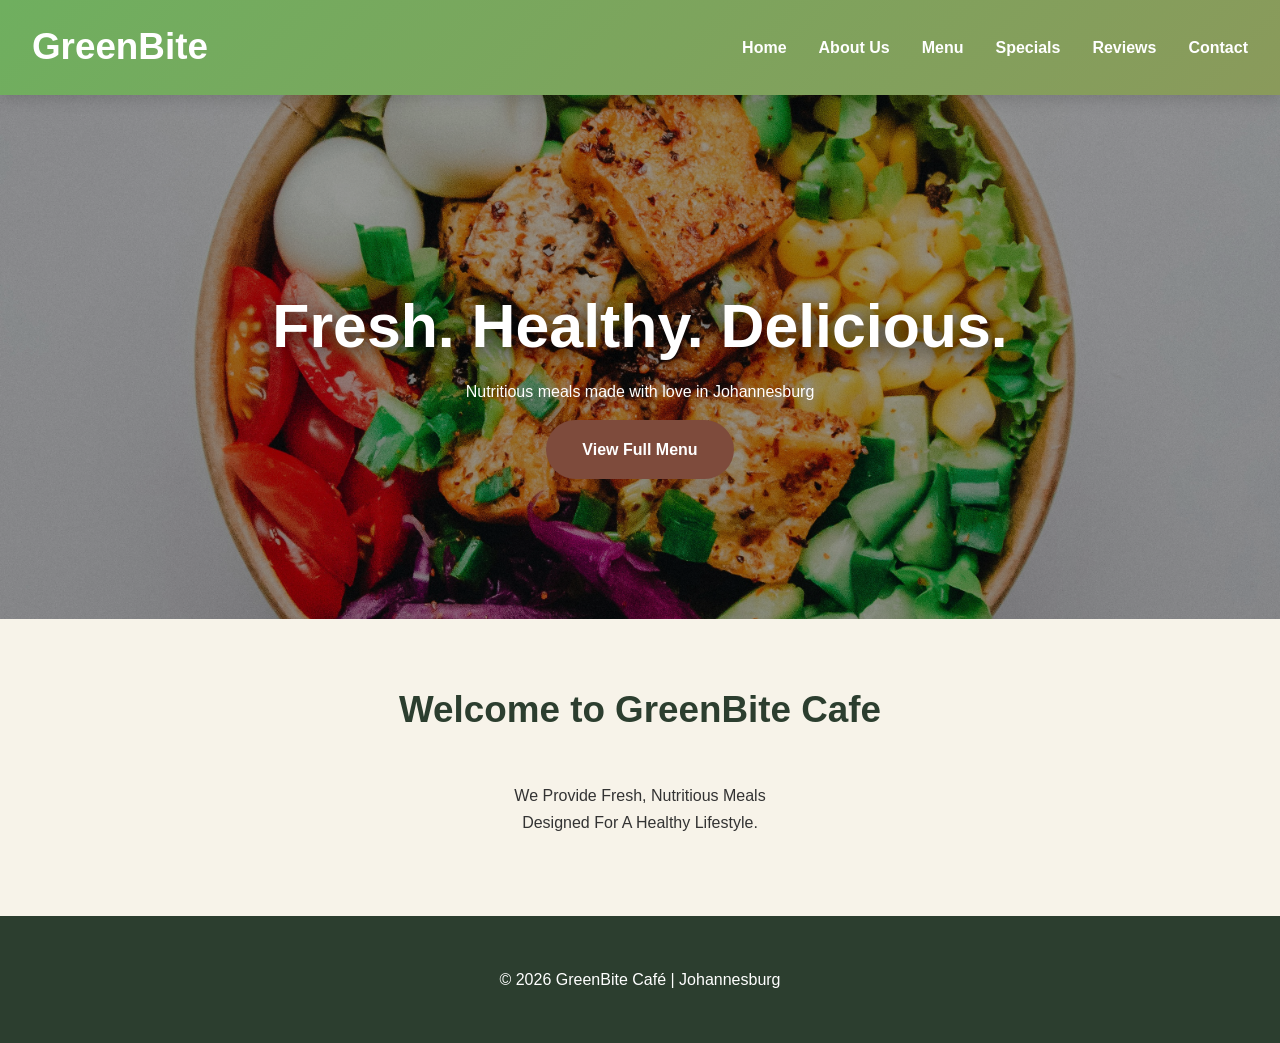
==== index.html @ 958f237f "Part 2: Added Css styling and responsive design" ====
<!DOCTYPE html>
<html lang="en">
<head>
    <meta charset="UTF-8">
    <meta name="viewport" content="width=device-width, initial-scale=1.0">
    <title>GreenBite Café | Fresh & Healthy</title>
    <link rel="stylesheet" href="Css/style.css">
</head>
<body>
    <header>
        <nav>
            <a href="index.html" class="logo">GreenBite</a>
            <ul>
                <li><a href="index.html">Home</a></li>
                <li><a href="AboutUs.html">About Us</a></li>
                <li><a href="Menu.html">Menu</a></li>
                <li><a href="Deals.html">Specials</a></li>
                <li><a href="Reviews.html">Reviews</a></li>
                <li><a href="Contact.html">Contact</a></li>
            </ul>
        </nav>
    </header>

    <section class="hero">
        <h1>Fresh. Healthy. Delicious.</h1>
        <p>Nutritious meals made with love in Johannesburg</p>
        <a href="Menu.html" class="btn">View Full Menu</a>
    </section>

    <div class="container">
       <center> <h2 class="section-title">Welcome to GreenBite Cafe</h2>  
       <p>We Provide Fresh, Nutritious Meals  <br>Designed For A Healthy Lifestyle.</p> </center>
        <div class="menu-grid">
            <div class="card">
                
                </div>
            </div>
        </div>
    </div>

    <footer>
        <p>&copy; 2026 GreenBite Café | Johannesburg</p>
    </footer>
</body>
</html>
---- Css/style.css ----
:root {
    --primary-green: #6FAF5F;
    --olive: #8A9A5B;
    --cream: #F7F3E9;
    --beige: #E6D8C3;
    --brown: #7E4B3C;
    --dark: #2C3E2F;
}

* {
    margin: 0;
    padding: 0;
    box-sizing: border-box;
}

* {
    margin: 0;
    padding: 0;
    box-sizing: border-box;
}

body {
    font-family: Arial, sans-serif;
    line-height: 1.7;
    color: #333;
    background-color: var(--cream);
}

header {
    background: linear-gradient(135deg, var(--primary-green), var(--olive));
    color: white;
    padding: 1rem 0;
    position: sticky;
    top: 0;
    z-index: 1000;
    box-shadow: 0 4px 15px rgba(0,0,0,0.15);
}

nav {
    max-width: 1300px;
    margin: 0 auto;
    display: flex;
    justify-content: space-between;
    align-items: center;
    padding: 0 2rem;
}

.logo { 
    font-size: 2.3rem; 
    font-weight: bold; 
    color: white; 
    text-decoration: none; 
}

nav ul {
    display: flex;
    list-style: none;
    gap: 2rem;
}

nav a {
    color: white;
    text-decoration: none;
    font-weight: 600;
}

nav a:hover { 
    color: var(--beige); 
}

.hero {
    background: linear-gradient(rgba(0,0,0,0.4), rgba(0,0,0,0.4)), 
                url('../Assets/HomePage Picture.jpg') center/cover no-repeat;
    color: white;
    text-align: center;
    padding: 180px 20px 140px;
    margin-bottom: 60px;
}
.hero h1 { 
    font-size: 3.8rem; 
    text-shadow: 0 4px 20px rgba(0,0,0,0.7); 
}

.card {
    background: white;
    border-radius: 16px;
    overflow: hidden;
    box-shadow: 0 8px 25px rgba(0,0,0,0.1);
    transition: all 0.4s;
}

.card:hover {
    transform: translateY(-12px);
    box-shadow: 0 20px 40px rgba(111, 175, 95, 0.3);
}

.card img {
    width: 100%;
    height: 220px;
    object-fit: cover;
}

.card-content {
    padding: 25px;
    text-align: center;
}

.section-title {
    text-align: center;
    font-size: 2.3rem;
    margin: 50px 0 40px;
    color: var(--dark);
}

.container {
    max-width: 1300px;
    margin: 0 auto;
    padding: 0 2rem;
}

.menu-grid {
    display: grid;
    grid-template-columns: repeat(auto-fit, minmax(320px, 1fr));
    gap: 30px;
}

.btn {
    background: var(--brown);
    color: white;
    padding: 16px 36px;
    border-radius: 50px;
    text-decoration: none;
    font-weight: bold;
    display: inline-block;
    margin-top: 15px;
    transition: all 0.3s;
}

.btn:hover {
    background: #5c3729;
    transform: translateY(-3px);
}

footer {
    background: var(--dark);
    color: white;
    text-align: center;
    padding: 50px 20px;
    margin-top: 80px;
}

@media (max-width: 1024px) {
    .hero h1 { font-size: 3.2rem; }
}

@media (max-width: 768px) {
    nav {
        flex-direction: column;
        gap: 1rem;
    }
    
    nav ul {
        flex-direction: column;
        text-align: center;
        gap: 1rem;
    }

    .hero {
        padding: 120px 20px 80px;
    }
    
    .hero h1 { font-size: 2.6rem; }
    
    .menu-grid {
        grid-template-columns: repeat(auto-fit, minmax(280px, 1fr));
        gap: 20px;
    }
}

@media (max-width: 480px) {
    .container {
        padding: 0 1rem;
    }
}
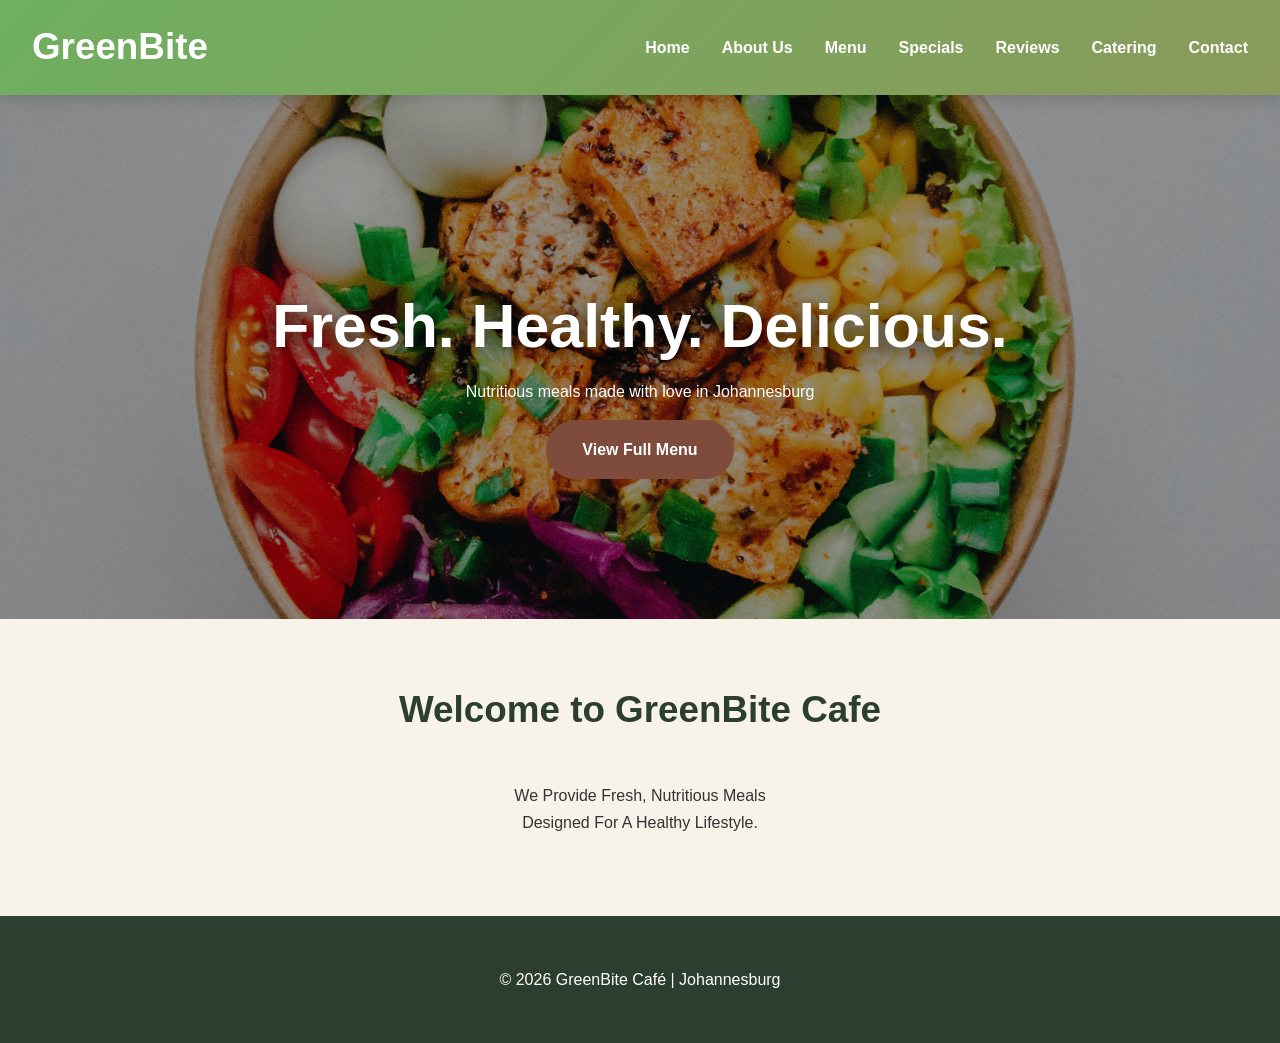
==== commit e1cc02e8: "Add files via upload Part 3: updated files" ====
--- a/index.html
+++ b/index.html
@@ -1,45 +1,42 @@
 <!DOCTYPE html>
 <html lang="en">
 <head>
-    <meta charset="UTF-8">
-    <meta name="viewport" content="width=device-width, initial-scale=1.0">
-    <title>GreenBite Café | Fresh & Healthy</title>
-    <link rel="stylesheet" href="Css/style.css">
+<meta charset="UTF-8">
+<meta name="viewport" content="width=device-width, initial-scale=1.0">
+<title>GreenBite Café | Fresh & Healthy Food in Johannesburg</title>
+<meta name="description" content="GreenBite Café serves fresh, healthy and affordable meals, smoothies and salads in Johannesburg. View our menu, daily specials and catering options.">
+<link rel="stylesheet" href="Css/style.css">
 </head>
 <body>
-    <header>
-        <nav>
-            <a href="index.html" class="logo">GreenBite</a>
-            <ul>
-                <li><a href="index.html">Home</a></li>
-                <li><a href="AboutUs.html">About Us</a></li>
-                <li><a href="Menu.html">Menu</a></li>
-                <li><a href="Deals.html">Specials</a></li>
-                <li><a href="Reviews.html">Reviews</a></li>
-                <li><a href="Contact.html">Contact</a></li>
-            </ul>
-        </nav>
-    </header>
+<header>
+<nav>
+<a href="index.html" class="logo">GreenBite</a>
+<ul>
+<li><a href="index.html">Home</a></li>
+<li><a href="AboutUs.html">About Us</a></li>
+<li><a href="Menu.html">Menu</a></li>
+<li><a href="Deals.html">Specials</a></li>
+<li><a href="Reviews.html">Reviews</a></li>
+<li><a href="enquiry.html">Catering</a></li>
+<li><a href="Contact.html">Contact</a></li>
+</ul>
+</nav>
+</header>
 
-    <section class="hero">
-        <h1>Fresh. Healthy. Delicious.</h1>
-        <p>Nutritious meals made with love in Johannesburg</p>
-        <a href="Menu.html" class="btn">View Full Menu</a>
-    </section>
+<section class="hero">
+<h1>Fresh. Healthy. Delicious.</h1>
+<p>Nutritious meals made with love in Johannesburg</p>
+<a href="Menu.html" class="btn">View Full Menu</a>
+</section>
 
-    <div class="container">
-       <center> <h2 class="section-title">Welcome to GreenBite Cafe</h2>  
-       <p>We Provide Fresh, Nutritious Meals  <br>Designed For A Healthy Lifestyle.</p> </center>
-        <div class="menu-grid">
-            <div class="card">
-                
-                </div>
-            </div>
-        </div>
-    </div>
+<div class="container">
+<center> <h2 class="section-title">Welcome to GreenBite Cafe</h2>
+<p>We Provide Fresh, Nutritious Meals <br>Designed For A Healthy Lifestyle.</p> </center>
+</div>
 
-    <footer>
-        <p>&copy; 2026 GreenBite Café | Johannesburg</p>
-    </footer>
+<footer>
+<p>&copy; 2026 GreenBite Café | Johannesburg</p>
+</footer>
+
 </body>
-</html>+</html>
